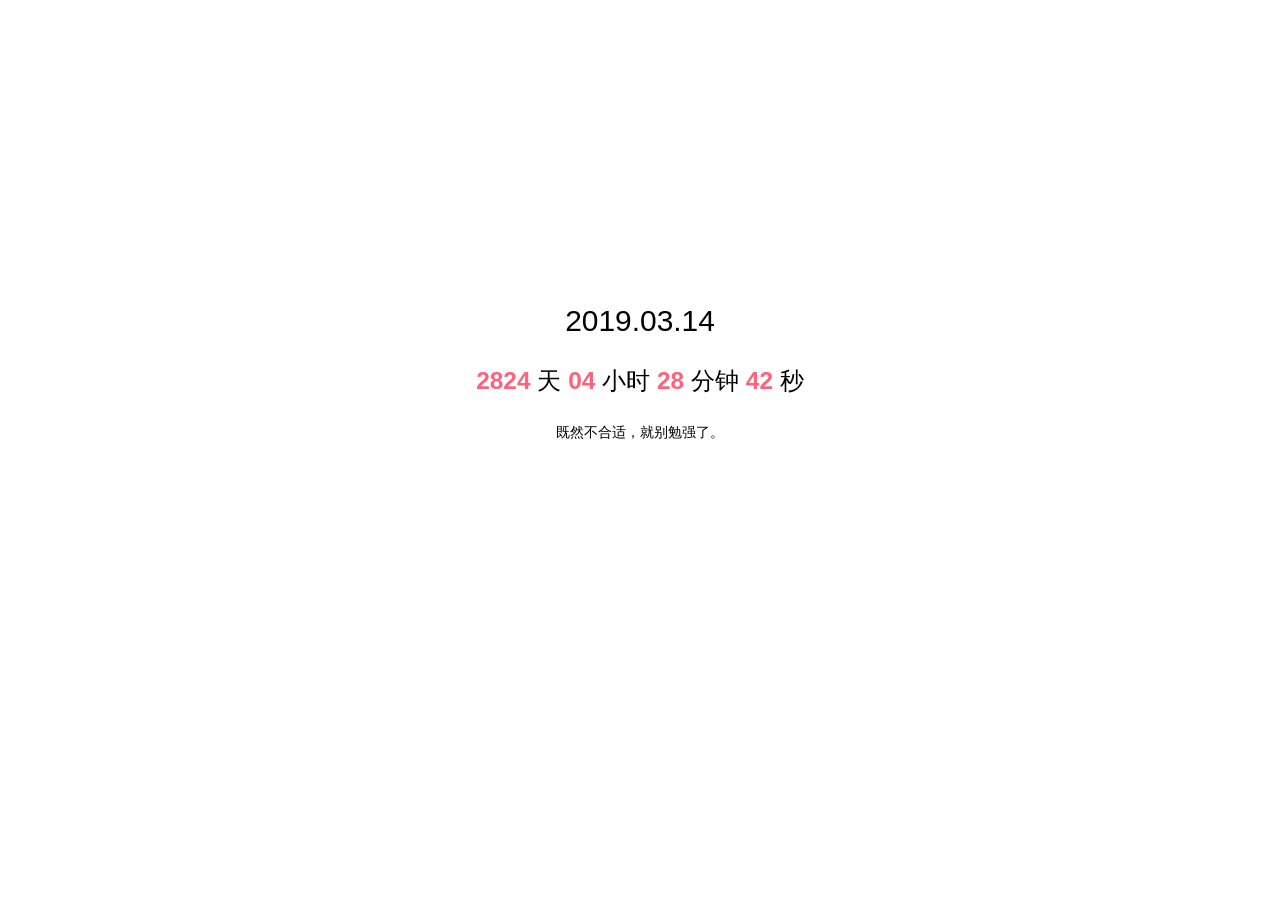
==== index.html @ 41f9cb92 "Update index.html" ====
<!DOCTYPE html>
<html lang="zh-CN">

<head>
    <meta charset="utf-8">
    <meta name="viewport" content="width=device-width">
    <meta http-equiv="X-UA-Compatible" content="IE=edge,chrome=1" />
    <meta name="renderer" content="webkit">
    <meta name="viewport" content="width=device-width, initial-scale=1, maximum-scale=1, user-scalable=no" />
    <title>兔子，你来了</title>
    <style>
        body {
            -webkit-font-smoothing: antialiased;
            font-family: Helvetica Neue, Helvetica, Hiragino Sans GB, Microsoft YaHei, Arial, sans-serif;
            background-image: url('');
            font-size: 85%;
            margin: 0;
        }
        
        h2 {
            font-size: 220%;
            font-weight: 400;
        }
        
        .content {
            position: absolute;
            width: 100%;
            top: 40%;
            transform: translate(0, -50%);
            text-align: center;
        }
        
        .timer {
            font-size: 180%;
            line-height: 1.5;
            margin: 1em 0;
        }
        
        .timer b {
            color: rgb(253, 99, 125);
        }
    </style>
</head>

<body>
    <div class="content">
        <h2>2019.03.14</h2>
        <div class="timer">
            <b id="d"></b> 天 <b id="h"></b> 小时 <b id="m"></b> 分钟 <b id="s"></b> 秒
        </div>
        既然不合适，就别勉强了。
    </div>

    <script>
        function timer() {
          var start = new Date(2019, 2, 14); 
          var t = new Date() - start;
          var h = ~~(t / 1000 / 60 / 60 % 24);
          if (h < 10) {
            h = "0" + h;
          }
          var m = ~~(t / 1000 / 60 % 60);
          if (m < 10) {
            m = "0" + m;
          }
          var s = ~~(t / 1000 % 60);
          if (s < 10) {
            s = "0" + s;
          }
          document.getElementById('d').innerHTML = ~~(t / 1000 / 60 / 60 / 24);
          document.getElementById('h').innerHTML = h;
          document.getElementById('m').innerHTML = m;
          document.getElementById('s').innerHTML = s;
        }
        timer();
        setInterval(timer, 1000);
    </script>
</body>

</html>
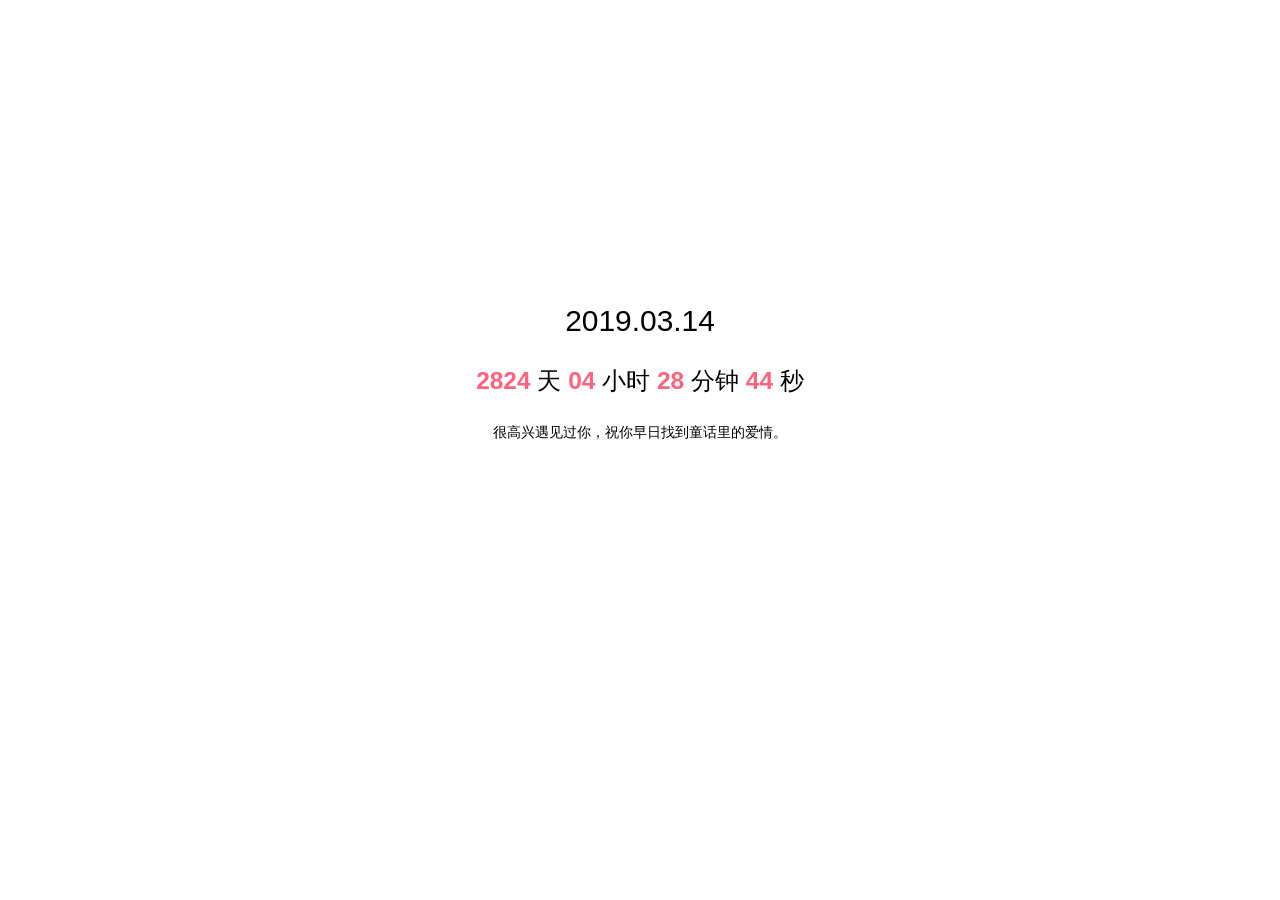
==== commit ba7a59d7: "Update index.html" ====
--- a/index.html
+++ b/index.html
@@ -48,7 +48,7 @@
         <div class="timer">
             <b id="d"></b> 天 <b id="h"></b> 小时 <b id="m"></b> 分钟 <b id="s"></b> 秒
         </div>
-        既然不合适，就别勉强了。
+        很高兴遇见过你，祝你早日找到童话里的爱情。
     </div>
 
     <script>
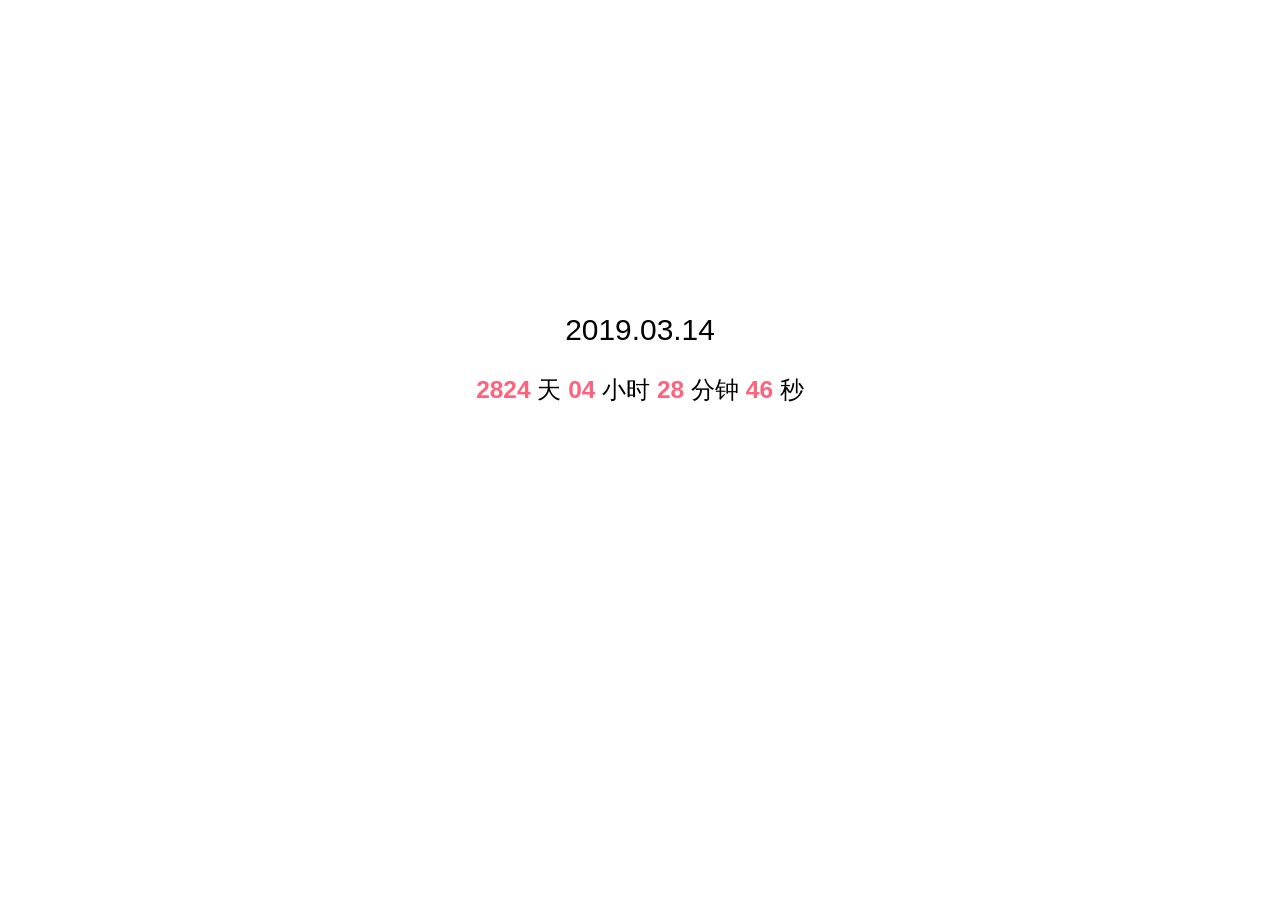
==== commit 9c88bb12: "Update index.html" ====
--- a/index.html
+++ b/index.html
@@ -48,7 +48,7 @@
         <div class="timer">
             <b id="d"></b> 天 <b id="h"></b> 小时 <b id="m"></b> 分钟 <b id="s"></b> 秒
         </div>
-        很高兴遇见过你，祝你早日找到童话里的爱情。
+        
     </div>
 
     <script>
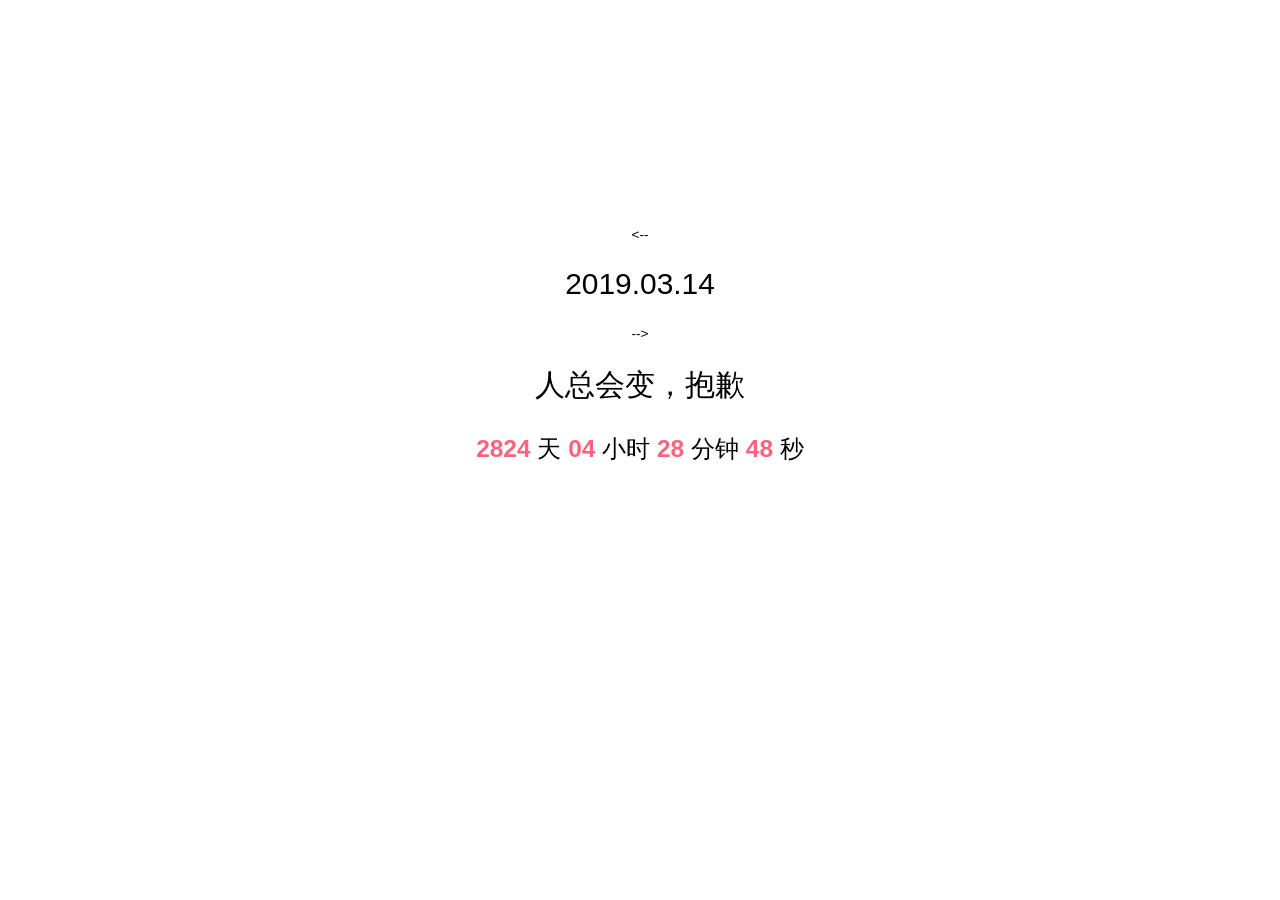
==== commit 5fa376f1: "Update index.html" ====
--- a/index.html
+++ b/index.html
@@ -44,7 +44,8 @@
 
 <body>
     <div class="content">
-        <h2>2019.03.14</h2>
+       <-- <h2>2019.03.14</h2>  -->
+    <h2>人总会变，抱歉</h2>
         <div class="timer">
             <b id="d"></b> 天 <b id="h"></b> 小时 <b id="m"></b> 分钟 <b id="s"></b> 秒
         </div>
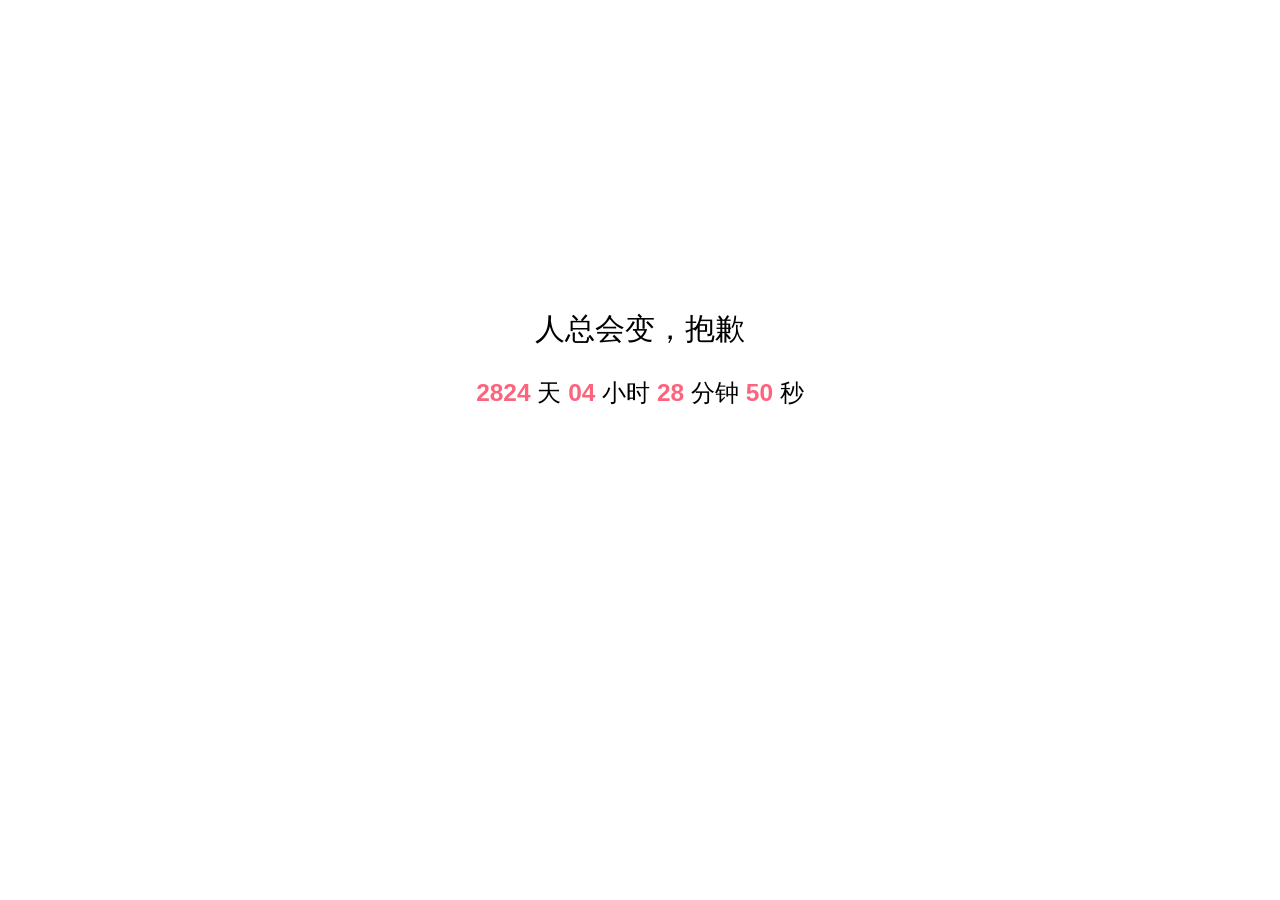
==== commit c3a3e305: "Update index.html" ====
--- a/index.html
+++ b/index.html
@@ -44,7 +44,7 @@
 
 <body>
     <div class="content">
-       <-- <h2>2019.03.14</h2>  -->
+       <!-- <h2>2019.03.14</h2>  -->
     <h2>人总会变，抱歉</h2>
         <div class="timer">
             <b id="d"></b> 天 <b id="h"></b> 小时 <b id="m"></b> 分钟 <b id="s"></b> 秒
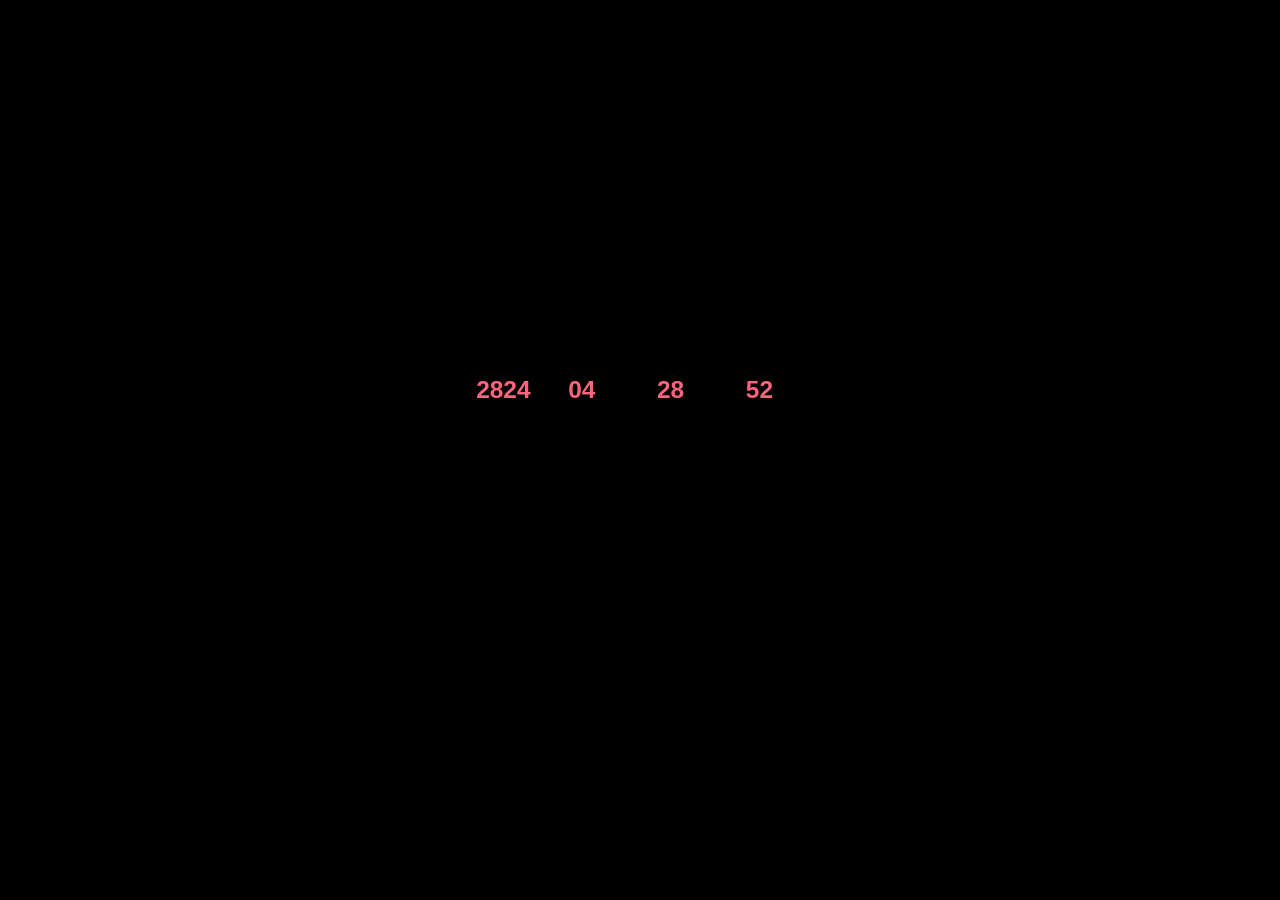
==== commit 4e82af02: "Update index.html" ====
--- a/index.html
+++ b/index.html
@@ -15,6 +15,7 @@
             background-image: url('');
             font-size: 85%;
             margin: 0;
+            background-color:black;
         }
         
         h2 {
@@ -44,8 +45,7 @@
 
 <body>
     <div class="content">
-       <!-- <h2>2019.03.14</h2>  -->
-    <h2>人总会变，抱歉</h2>
+    <h2>2019.03.14</h2>
         <div class="timer">
             <b id="d"></b> 天 <b id="h"></b> 小时 <b id="m"></b> 分钟 <b id="s"></b> 秒
         </div>
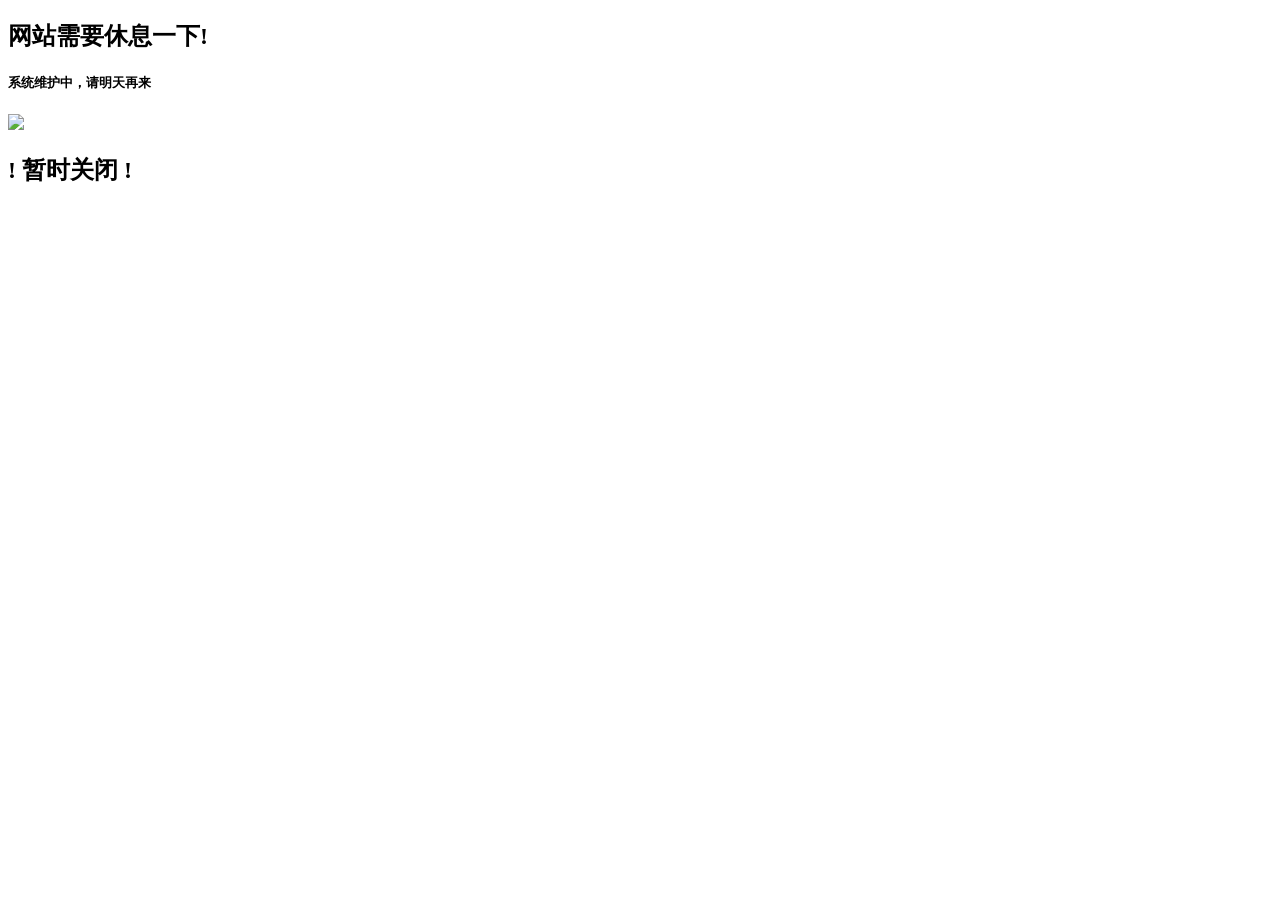
==== commit 5ee1a6e1: "Create index.html" ====
--- a/index.html
+++ b/index.html
@@ -1,81 +1,38 @@
+
 <!DOCTYPE html>
-<html lang="zh-CN">
-
+<html lang="zh-cn">
 <head>
     <meta charset="utf-8">
-    <meta name="viewport" content="width=device-width">
-    <meta http-equiv="X-UA-Compatible" content="IE=edge,chrome=1" />
-    <meta name="renderer" content="webkit">
-    <meta name="viewport" content="width=device-width, initial-scale=1, maximum-scale=1, user-scalable=no" />
-    <title>兔子，你来了</title>
-    <style>
-        body {
-            -webkit-font-smoothing: antialiased;
-            font-family: Helvetica Neue, Helvetica, Hiragino Sans GB, Microsoft YaHei, Arial, sans-serif;
-            background-image: url('');
-            font-size: 85%;
-            margin: 0;
-            background-color:black;
-        }
-        
-        h2 {
-            font-size: 220%;
-            font-weight: 400;
-        }
-        
-        .content {
-            position: absolute;
-            width: 100%;
-            top: 40%;
-            transform: translate(0, -50%);
-            text-align: center;
-        }
-        
-        .timer {
-            font-size: 180%;
-            line-height: 1.5;
-            margin: 1em 0;
-        }
-        
-        .timer b {
-            color: rgb(253, 99, 125);
-        }
-    </style>
+    <meta name="viewport" content="width=device-width, initial-scale=1.0">
+    <meta name="description" content="">
+    <meta name="author" content="">
+    <link rel="icon" href="http://www.gemecho.com/data/uploads/20190102/f4a99a2cc58e596df663eb2011d20cbf.ico">
+    <title>GemEcho | 响臻</title>
+    <link rel="stylesheet" href="https://www.gemecho.com/public/common/css/bootstrap.min.css">
+    <link href="https://www.gemecho.com/public/common/html/close/css/style.css" rel="stylesheet" />
 </head>
+<body>
+    
+   
+    <div class="container">
+      
+          <div class="row pad-top text-center">
+                 <div class="col-md-6 col-md-offset-3 text-center">
+                  <h2>  网站需要休息一下! </h2>
+                   <h5> 系统维护中，请明天再来</h5>
+              <span id="error-link"><img src="https://www.gemecho.com/public/common/html/close/img/close.gif"></span>
+                     <h2>! 暂时关闭 !</h2>
+                 </div>
+          </div>
 
-<body>
-    <div class="content">
-    <h2>2019.03.14</h2>
-        <div class="timer">
-            <b id="d"></b> 天 <b id="h"></b> 小时 <b id="m"></b> 分钟 <b id="s"></b> 秒
-        </div>
-        
+            <div class="row text-center">
+                 <div class="col-md-8 col-md-offset-2">
+                     <div class="bigfont">
+                         <span class="glyphicon glyphicon-eye-close" aria-hidden="true"></span>
+                     </div>
+                     <br><br>
+                 </div>
+            </div>
     </div>
-
-    <script>
-        function timer() {
-          var start = new Date(2019, 2, 14); 
-          var t = new Date() - start;
-          var h = ~~(t / 1000 / 60 / 60 % 24);
-          if (h < 10) {
-            h = "0" + h;
-          }
-          var m = ~~(t / 1000 / 60 % 60);
-          if (m < 10) {
-            m = "0" + m;
-          }
-          var s = ~~(t / 1000 % 60);
-          if (s < 10) {
-            s = "0" + s;
-          }
-          document.getElementById('d').innerHTML = ~~(t / 1000 / 60 / 60 / 24);
-          document.getElementById('h').innerHTML = h;
-          document.getElementById('m').innerHTML = m;
-          document.getElementById('s').innerHTML = s;
-        }
-        timer();
-        setInterval(timer, 1000);
-    </script>
 </body>
-
 </html>
